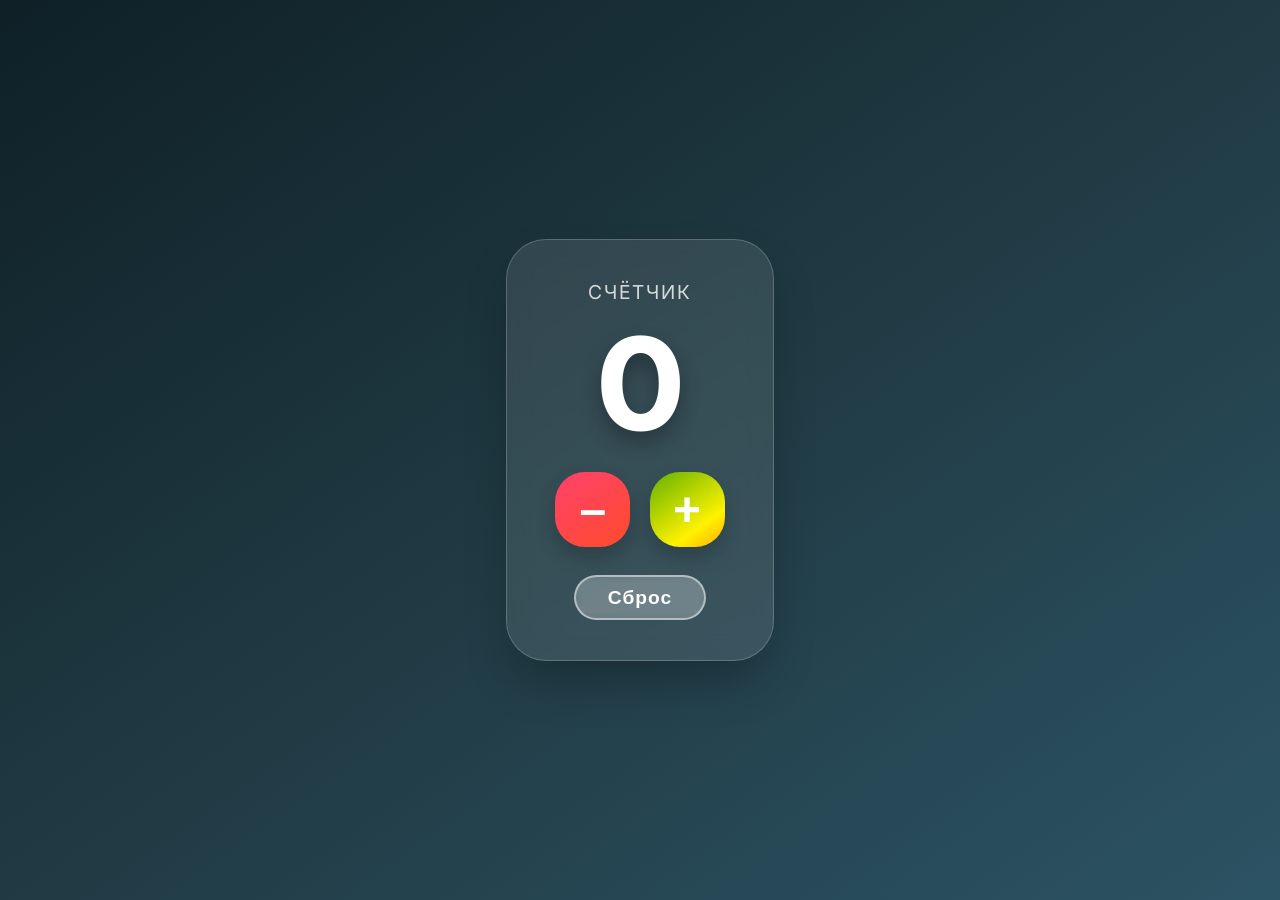
==== index.html @ 9e09fb46 "Update and rename Counter.html to index.html" ====
<!DOCTYPE html>
<html lang="ru">
<head>
    <meta charset="UTF-8">
    <meta name="viewport" content="width=device-width, initial-scale=1.0">
    <title>Стильный счётчик (в одном файле)</title>
    <style>
        /* Подключаем современный шрифт */
        @import url('https://fonts.googleapis.com/css2?family=Inter:opsz@14..32&display=swap');

        * {
            margin: 0;
            padding: 0;
            box-sizing: border-box;
        }

        body {
            font-family: 'Inter', sans-serif;
            background: linear-gradient(145deg, #0f2027, #203a43, #2c5364);
            min-height: 100vh;
            display: flex;
            justify-content: center;
            align-items: center;
            margin: 0;
        }

        .card {
            background: rgba(255, 255, 255, 0.1);
            backdrop-filter: blur(12px);
            -webkit-backdrop-filter: blur(12px);
            border-radius: 40px;
            padding: 2.5rem 3rem;
            box-shadow: 0 25px 50px -10px rgba(0, 0, 0, 0.3);
            border: 1px solid rgba(255, 255, 255, 0.2);
            text-align: center;
            transition: transform 0.3s ease;
        }

        .card:hover {
            transform: scale(1.02);
        }

        .title {
            color: white;
            font-weight: 400;
            letter-spacing: 2px;
            text-transform: uppercase;
            font-size: 1.2rem;
            margin-bottom: 1rem;
            opacity: 0.8;
        }

        .counter-value {
            font-size: 8rem;
            font-weight: 800;
            color: white;
            text-shadow: 0 10px 20px rgba(0, 0, 0, 0.3);
            line-height: 1;
            margin: 0.5rem 0 1.5rem;
            transition: all 0.2s;
        }

        .button-group {
            display: flex;
            gap: 1.2rem;
            justify-content: center;
            margin-bottom: 1.8rem;
        }

        .btn {
            width: 75px;
            height: 75px;
            border: none;
            border-radius: 30px;
            font-size: 3rem;
            font-weight: 600;
            color: white;
            cursor: pointer;
            transition: all 0.2s ease;
            box-shadow: 0 10px 20px rgba(0, 0, 0, 0.2);
            display: flex;
            align-items: center;
            justify-content: center;
        }

        .btn-minus {
            background: linear-gradient(145deg, #ff416c, #ff4b2b);
        }

        .btn-plus {
            background: linear-gradient(145deg, #1e9600, #fff200, #ff0000);
            background-size: 200% 200%;
            background-position: left;
        }

        .btn-plus:hover {
            background-position: right;
        }

        .btn-minus:hover {
            background: linear-gradient(145deg, #ff4b2b, #ff416c);
        }

        .btn:active {
            transform: scale(0.9);
            box-shadow: 0 5px 10px rgba(0, 0, 0, 0.3);
        }

        .reset-btn {
            background: rgba(255, 255, 255, 0.2);
            border: 2px solid rgba(255, 255, 255, 0.5);
            color: white;
            font-size: 1.2rem;
            padding: 0.6rem 2rem;
            border-radius: 40px;
            cursor: pointer;
            backdrop-filter: blur(4px);
            transition: all 0.2s;
            font-weight: 600;
            letter-spacing: 1px;
        }

        .reset-btn:hover {
            background: rgba(255, 255, 255, 0.35);
            border-color: white;
            transform: translateY(-2px);
        }

        .reset-btn:active {
            transform: translateY(2px);
        }
    </style>
</head>
<body>
    <div class="card">
        <h1 class="title">Счётчик</h1>
        <div class="counter-value" id="counter">0</div>
        <div class="button-group">
            <button class="btn btn-minus" id="decrementBtn" aria-label="Уменьшить">–</button>
            <button class="btn btn-plus" id="incrementBtn" aria-label="Увеличить">+</button>
        </div>
        <button class="reset-btn" id="resetBtn">Сброс</button>
    </div>

    <script>
        // Простой JS для работы счётчика (без внешнего файла)
        let count = 0;
        const counterElement = document.getElementById('counter');
        const incrementBtn = document.getElementById('incrementBtn');
        const decrementBtn = document.getElementById('decrementBtn');
        const resetBtn = document.getElementById('resetBtn');

        function updateCounter() {
            counterElement.textContent = count;
        }

        incrementBtn.addEventListener('click', () => {
            count++;
            updateCounter();
        });

        decrementBtn.addEventListener('click', () => {
            count--;
            updateCounter();
        });

        resetBtn.addEventListener('click', () => {
            count = 0;
            updateCounter();
        });
    </script>
</body>
</html>
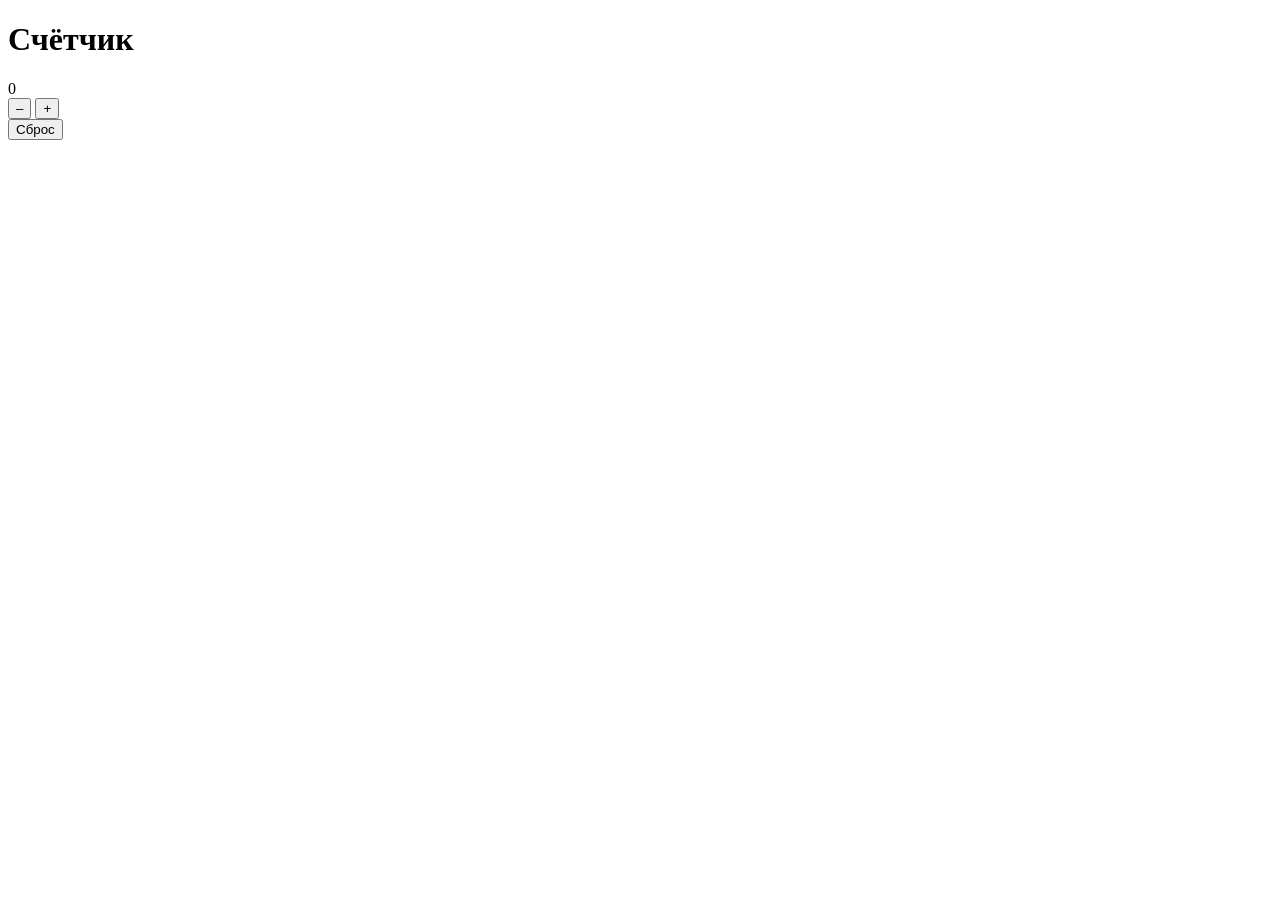
==== commit eb4afc11: "Update index.html" ====
--- a/index.html
+++ b/index.html
@@ -3,133 +3,8 @@
 <head>
     <meta charset="UTF-8">
     <meta name="viewport" content="width=device-width, initial-scale=1.0">
-    <title>Стильный счётчик (в одном файле)</title>
-    <style>
-        /* Подключаем современный шрифт */
-        @import url('https://fonts.googleapis.com/css2?family=Inter:opsz@14..32&display=swap');
-
-        * {
-            margin: 0;
-            padding: 0;
-            box-sizing: border-box;
-        }
-
-        body {
-            font-family: 'Inter', sans-serif;
-            background: linear-gradient(145deg, #0f2027, #203a43, #2c5364);
-            min-height: 100vh;
-            display: flex;
-            justify-content: center;
-            align-items: center;
-            margin: 0;
-        }
-
-        .card {
-            background: rgba(255, 255, 255, 0.1);
-            backdrop-filter: blur(12px);
-            -webkit-backdrop-filter: blur(12px);
-            border-radius: 40px;
-            padding: 2.5rem 3rem;
-            box-shadow: 0 25px 50px -10px rgba(0, 0, 0, 0.3);
-            border: 1px solid rgba(255, 255, 255, 0.2);
-            text-align: center;
-            transition: transform 0.3s ease;
-        }
-
-        .card:hover {
-            transform: scale(1.02);
-        }
-
-        .title {
-            color: white;
-            font-weight: 400;
-            letter-spacing: 2px;
-            text-transform: uppercase;
-            font-size: 1.2rem;
-            margin-bottom: 1rem;
-            opacity: 0.8;
-        }
-
-        .counter-value {
-            font-size: 8rem;
-            font-weight: 800;
-            color: white;
-            text-shadow: 0 10px 20px rgba(0, 0, 0, 0.3);
-            line-height: 1;
-            margin: 0.5rem 0 1.5rem;
-            transition: all 0.2s;
-        }
-
-        .button-group {
-            display: flex;
-            gap: 1.2rem;
-            justify-content: center;
-            margin-bottom: 1.8rem;
-        }
-
-        .btn {
-            width: 75px;
-            height: 75px;
-            border: none;
-            border-radius: 30px;
-            font-size: 3rem;
-            font-weight: 600;
-            color: white;
-            cursor: pointer;
-            transition: all 0.2s ease;
-            box-shadow: 0 10px 20px rgba(0, 0, 0, 0.2);
-            display: flex;
-            align-items: center;
-            justify-content: center;
-        }
-
-        .btn-minus {
-            background: linear-gradient(145deg, #ff416c, #ff4b2b);
-        }
-
-        .btn-plus {
-            background: linear-gradient(145deg, #1e9600, #fff200, #ff0000);
-            background-size: 200% 200%;
-            background-position: left;
-        }
-
-        .btn-plus:hover {
-            background-position: right;
-        }
-
-        .btn-minus:hover {
-            background: linear-gradient(145deg, #ff4b2b, #ff416c);
-        }
-
-        .btn:active {
-            transform: scale(0.9);
-            box-shadow: 0 5px 10px rgba(0, 0, 0, 0.3);
-        }
-
-        .reset-btn {
-            background: rgba(255, 255, 255, 0.2);
-            border: 2px solid rgba(255, 255, 255, 0.5);
-            color: white;
-            font-size: 1.2rem;
-            padding: 0.6rem 2rem;
-            border-radius: 40px;
-            cursor: pointer;
-            backdrop-filter: blur(4px);
-            transition: all 0.2s;
-            font-weight: 600;
-            letter-spacing: 1px;
-        }
-
-        .reset-btn:hover {
-            background: rgba(255, 255, 255, 0.35);
-            border-color: white;
-            transform: translateY(-2px);
-        }
-
-        .reset-btn:active {
-            transform: translateY(2px);
-        }
-    </style>
+    <title>Стильный счётчик</title>
+    <link rel="stylesheet" href="style.css">
 </head>
 <body>
     <div class="card">
@@ -143,7 +18,7 @@
     </div>
 
     <script>
-        // Простой JS для работы счётчика (без внешнего файла)
+        // Простая логика счётчика
         let count = 0;
         const counterElement = document.getElementById('counter');
         const incrementBtn = document.getElementById('incrementBtn');
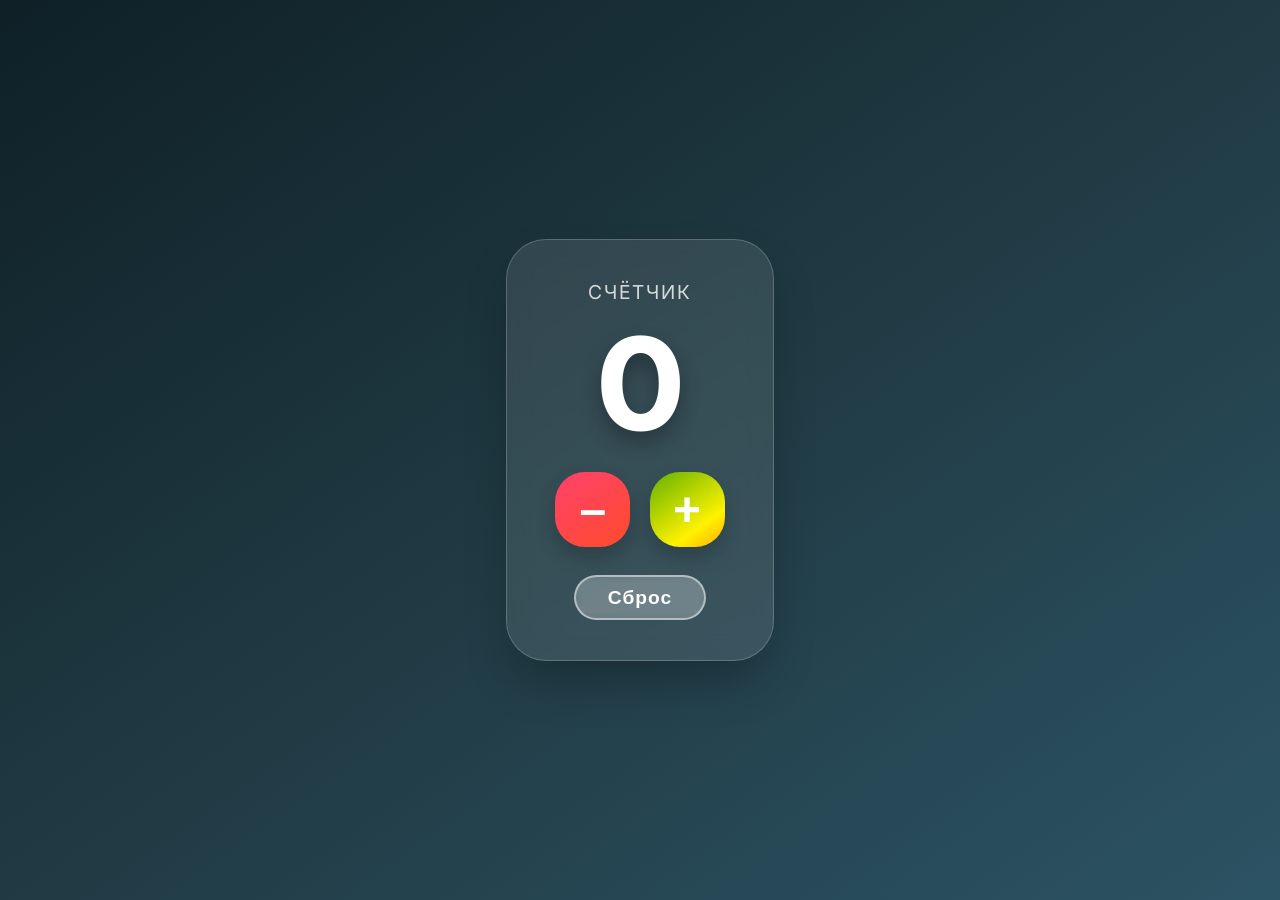
==== commit 0530bcd5: "Update index.html" ====
--- a/index.html
+++ b/index.html
@@ -3,7 +3,7 @@
 <head>
     <meta charset="UTF-8">
     <meta name="viewport" content="width=device-width, initial-scale=1.0">
-    <title>Стильный счётчик</title>
+    <title>Counter</title>
     <link rel="stylesheet" href="style.css">
 </head>
 <body>
@@ -46,3 +46,4 @@
     </script>
 </body>
 </html>
+
--- a/style.css
+++ b/style.css
@@ -0,0 +1,124 @@
+/* Подключаем современный шрифт */
+@import url('https://fonts.googleapis.com/css2?family=Inter:opsz@14..32&display=swap');
+
+* {
+    margin: 0;
+    padding: 0;
+    box-sizing: border-box;
+}
+
+body {
+    font-family: 'Inter', sans-serif;
+    background: linear-gradient(145deg, #0f2027, #203a43, #2c5364);
+    min-height: 100vh;
+    display: flex;
+    justify-content: center;
+    align-items: center;
+    margin: 0;
+}
+
+.card {
+    background: rgba(255, 255, 255, 0.1);
+    backdrop-filter: blur(12px);
+    -webkit-backdrop-filter: blur(12px);
+    border-radius: 40px;
+    padding: 2.5rem 3rem;
+    box-shadow: 0 25px 50px -10px rgba(0, 0, 0, 0.3);
+    border: 1px solid rgba(255, 255, 255, 0.2);
+    text-align: center;
+    transition: transform 0.3s ease;
+}
+
+.card:hover {
+    transform: scale(1.02);
+}
+
+.title {
+    color: white;
+    font-weight: 400;
+    letter-spacing: 2px;
+    text-transform: uppercase;
+    font-size: 1.2rem;
+    margin-bottom: 1rem;
+    opacity: 0.8;
+}
+
+.counter-value {
+    font-size: 8rem;
+    font-weight: 800;
+    color: white;
+    text-shadow: 0 10px 20px rgba(0, 0, 0, 0.3);
+    line-height: 1;
+    margin: 0.5rem 0 1.5rem;
+    transition: all 0.2s;
+}
+
+.button-group {
+    display: flex;
+    gap: 1.2rem;
+    justify-content: center;
+    margin-bottom: 1.8rem;
+}
+
+.btn {
+    width: 75px;
+    height: 75px;
+    border: none;
+    border-radius: 30px;
+    font-size: 3rem;
+    font-weight: 600;
+    color: white;
+    cursor: pointer;
+    transition: all 0.2s ease;
+    box-shadow: 0 10px 20px rgba(0, 0, 0, 0.2);
+    display: flex;
+    align-items: center;
+    justify-content: center;
+}
+
+.btn-minus {
+    background: linear-gradient(145deg, #ff416c, #ff4b2b);
+}
+
+.btn-plus {
+    background: linear-gradient(145deg, #1e9600, #fff200, #ff0000);
+    background-size: 200% 200%;
+    background-position: left;
+}
+
+.btn-plus:hover {
+    background-position: right;
+}
+
+.btn-minus:hover {
+    background: linear-gradient(145deg, #ff4b2b, #ff416c);
+}
+
+.btn:active {
+    transform: scale(0.9);
+    box-shadow: 0 5px 10px rgba(0, 0, 0, 0.3);
+}
+
+.reset-btn {
+    background: rgba(255, 255, 255, 0.2);
+    border: 2px solid rgba(255, 255, 255, 0.5);
+    color: white;
+    font-size: 1.2rem;
+    padding: 0.6rem 2rem;
+    border-radius: 40px;
+    cursor: pointer;
+    backdrop-filter: blur(4px);
+    transition: all 0.2s;
+    font-weight: 600;
+    letter-spacing: 1px;
+}
+
+.reset-btn:hover {
+    background: rgba(255, 255, 255, 0.35);
+    border-color: white;
+    transform: translateY(-2px);
+}
+
+.reset-btn:active {
+    transform: translateY(2px);
+}
